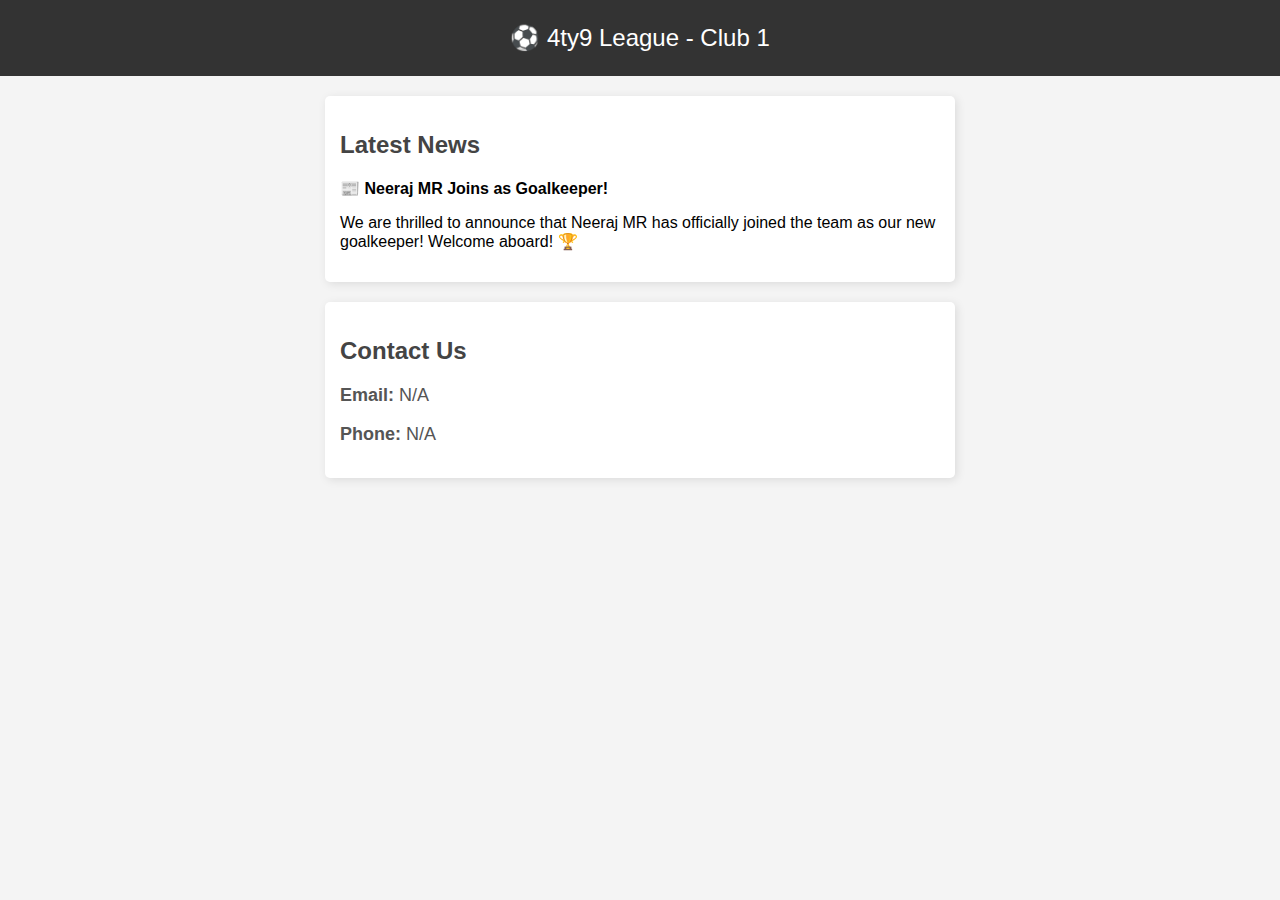
==== index.html @ e1094ca8 "Update index.html" ====
<!DOCTYPE html>
<html lang="en">
<head>
    <meta charset="UTF-8">
    <meta name="viewport" content="width=device-width, initial-scale=1.0">
    <title>4ty9 League - Club 1</title>
    <style>
        body {
            font-family: Arial, sans-serif;
            margin: 0;
            padding: 0;
            background-color: #f4f4f4;
        }
        header {
            background-color: #333;
            color: white;
            text-align: center;
            padding: 1em;
            font-size: 24px;
        }
        section {
            padding: 20px;
        }
        .news, .contact {
            background-color: white;
            margin: 20px auto;
            padding: 15px;
            border-radius: 5px;
            width: 80%;
            max-width: 600px;
            box-shadow: 2px 2px 10px rgba(0, 0, 0, 0.1);
        }
        h2 {
            color: #444;
        }
        .contact p {
            font-size: 18px;
            color: #555;
        }
    </style>
</head>
<body>

    <header>⚽ 4ty9 League - Club 1</header>

    <section class="news">
        <h2>Latest News</h2>
        <p><strong>📰 Neeraj MR Joins as Goalkeeper!</strong></p>
        <p>We are thrilled to announce that Neeraj MR has officially joined the team as our new goalkeeper! Welcome aboard! 🏆</p>
    </section>

    <section class="contact">
        <h2>Contact Us</h2>
        <p><strong>Email:</strong> N/A</p>
        <p><strong>Phone:</strong> N/A</p>
    </section>

</body>
</html>
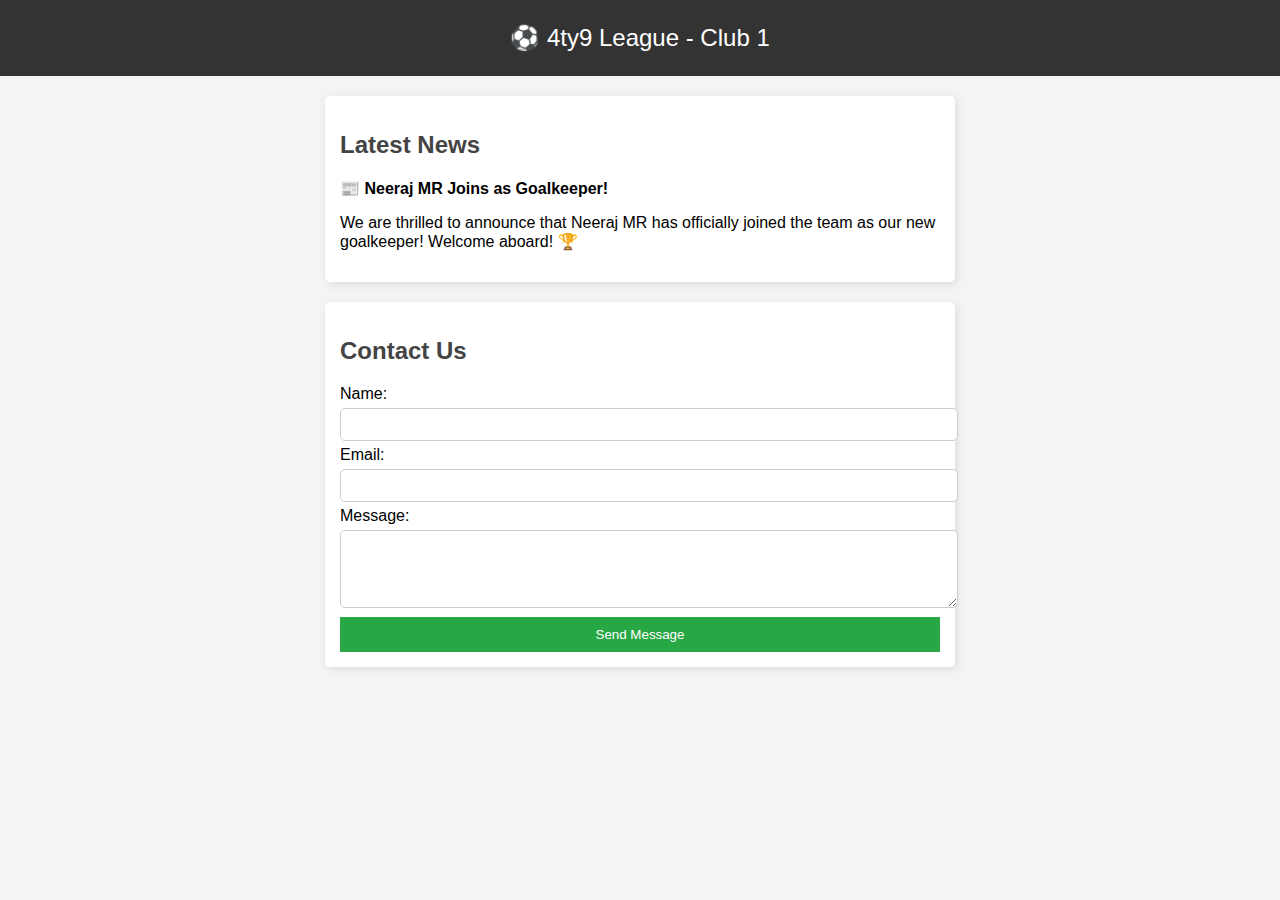
==== commit f92f2d41: "Update index.html" ====
--- a/index.html
+++ b/index.html
@@ -33,9 +33,23 @@
         h2 {
             color: #444;
         }
-        .contact p {
-            font-size: 18px;
-            color: #555;
+        input, textarea {
+            width: 100%;
+            padding: 8px;
+            margin: 5px 0;
+            border: 1px solid #ccc;
+            border-radius: 5px;
+        }
+        button {
+            background-color: #28a745;
+            color: white;
+            border: none;
+            padding: 10px;
+            cursor: pointer;
+            width: 100%;
+        }
+        button:hover {
+            background-color: #218838;
         }
     </style>
 </head>
@@ -51,8 +65,18 @@
 
     <section class="contact">
         <h2>Contact Us</h2>
-        <p><strong>Email:</strong> N/A</p>
-        <p><strong>Phone:</strong> N/A</p>
+        <form action="YOUR_FORMSPREE_ENDPOINT" method="POST">
+            <label for="name">Name:</label>
+            <input type="text" id="name" name="name" required>
+
+            <label for="email">Email:</label>
+            <input type="email" id="email" name="email" required>
+
+            <label for="message">Message:</label>
+            <textarea id="message" name="message" rows="4" required></textarea>
+
+            <button type="submit">Send Message</button>
+        </form>
     </section>
 
 </body>
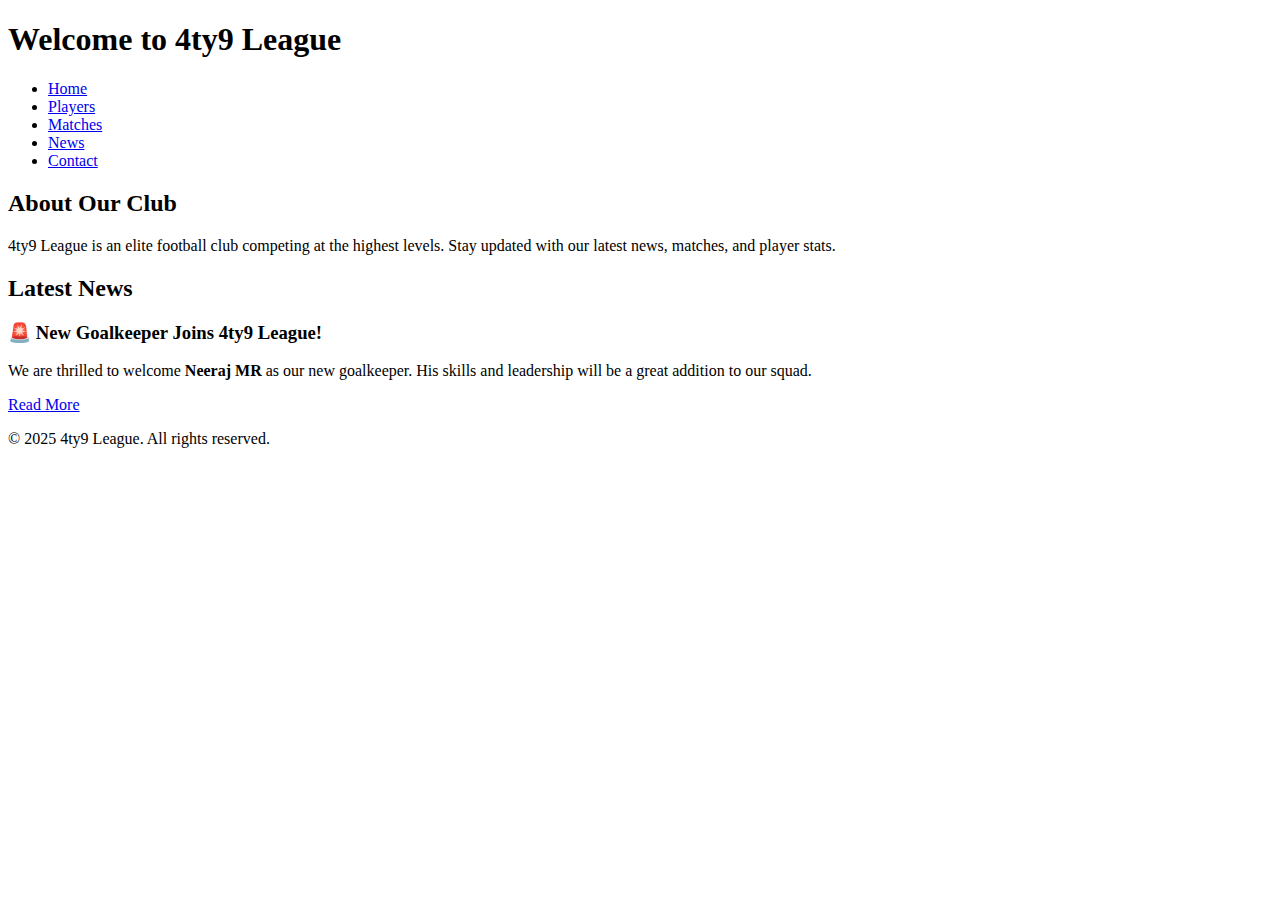
==== commit 5611ac23: "Update index.html" ====
--- a/index.html
+++ b/index.html
@@ -3,81 +3,39 @@
 <head>
     <meta charset="UTF-8">
     <meta name="viewport" content="width=device-width, initial-scale=1.0">
-    <title>4ty9 League - Club 1</title>
-    <style>
-        body {
-            font-family: Arial, sans-serif;
-            margin: 0;
-            padding: 0;
-            background-color: #f4f4f4;
-        }
-        header {
-            background-color: #333;
-            color: white;
-            text-align: center;
-            padding: 1em;
-            font-size: 24px;
-        }
-        section {
-            padding: 20px;
-        }
-        .news, .contact {
-            background-color: white;
-            margin: 20px auto;
-            padding: 15px;
-            border-radius: 5px;
-            width: 80%;
-            max-width: 600px;
-            box-shadow: 2px 2px 10px rgba(0, 0, 0, 0.1);
-        }
-        h2 {
-            color: #444;
-        }
-        input, textarea {
-            width: 100%;
-            padding: 8px;
-            margin: 5px 0;
-            border: 1px solid #ccc;
-            border-radius: 5px;
-        }
-        button {
-            background-color: #28a745;
-            color: white;
-            border: none;
-            padding: 10px;
-            cursor: pointer;
-            width: 100%;
-        }
-        button:hover {
-            background-color: #218838;
-        }
-    </style>
+    <title>4ty9 League - Home</title>
+    <link rel="stylesheet" href="styles.css">
 </head>
 <body>
+    <header>
+        <h1>Welcome to 4ty9 League</h1>
+        <nav>
+            <ul>
+                <li><a href="index.html">Home</a></li>
+                <li><a href="players.html">Players</a></li>
+                <li><a href="schedule.html">Matches</a></li>
+                <li><a href="news.html">News</a></li>
+                <li><a href="contact.html">Contact</a></li>
+            </ul>
+        </nav>
+    </header>
 
-    <header>⚽ 4ty9 League - Club 1</header>
-
-    <section class="news">
-        <h2>Latest News</h2>
-        <p><strong>📰 Neeraj MR Joins as Goalkeeper!</strong></p>
-        <p>We are thrilled to announce that Neeraj MR has officially joined the team as our new goalkeeper! Welcome aboard! 🏆</p>
+    <section class="welcome">
+        <h2>About Our Club</h2>
+        <p>4ty9 League is an elite football club competing at the highest levels. Stay updated with our latest news, matches, and player stats.</p>
     </section>
 
-    <section class="contact">
-        <h2>Contact Us</h2>
-        <form action="YOUR_FORMSPREE_ENDPOINT" method="POST">
-            <label for="name">Name:</label>
-            <input type="text" id="name" name="name" required>
-
-            <label for="email">Email:</label>
-            <input type="email" id="email" name="email" required>
-
-            <label for="message">Message:</label>
-            <textarea id="message" name="message" rows="4" required></textarea>
-
-            <button type="submit">Send Message</button>
-        </form>
+    <section class="latest-news">
+        <h2>Latest News</h2>
+        <div class="news-card">
+            <h3>🚨 New Goalkeeper Joins 4ty9 League!</h3>
+            <p>We are thrilled to welcome <strong>Neeraj MR</strong> as our new goalkeeper. His skills and leadership will be a great addition to our squad.</p>
+            <a href="news.html">Read More</a>
+        </div>
     </section>
 
+    <footer>
+        <p>© 2025 4ty9 League. All rights reserved.</p>
+    </footer>
 </body>
 </html>
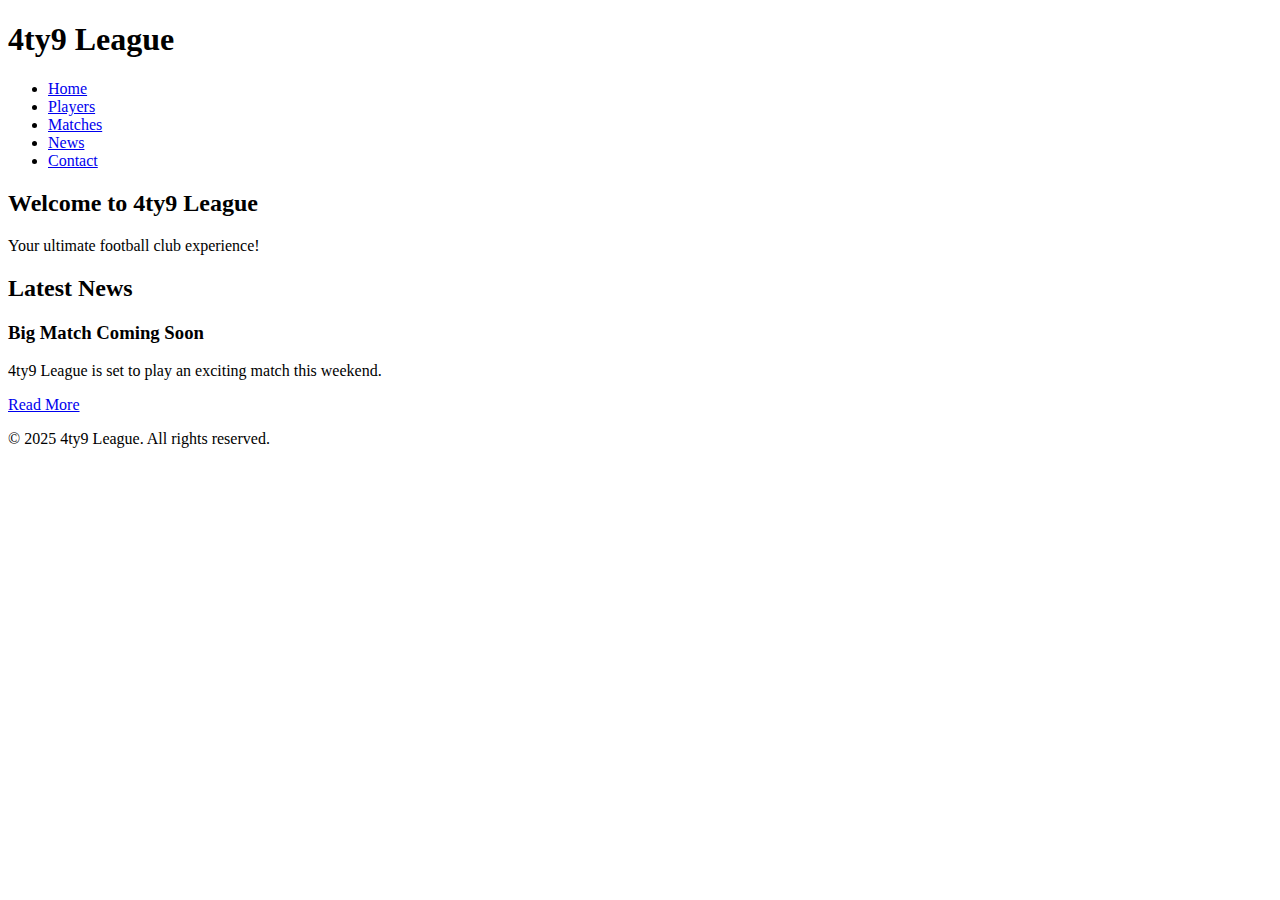
==== commit 75636dbe: "Update index.html" ====
--- a/index.html
+++ b/index.html
@@ -8,7 +8,7 @@
 </head>
 <body>
     <header>
-        <h1>Welcome to 4ty9 League</h1>
+        <h1>4ty9 League</h1>
         <nav>
             <ul>
                 <li><a href="index.html">Home</a></li>
@@ -19,21 +19,21 @@
             </ul>
         </nav>
     </header>
-
+    
     <section class="welcome">
-        <h2>About Our Club</h2>
-        <p>4ty9 League is an elite football club competing at the highest levels. Stay updated with our latest news, matches, and player stats.</p>
+        <h2>Welcome to 4ty9 League</h2>
+        <p>Your ultimate football club experience!</p>
     </section>
-
+    
     <section class="latest-news">
         <h2>Latest News</h2>
         <div class="news-card">
-            <h3>🚨 New Goalkeeper Joins 4ty9 League!</h3>
-            <p>We are thrilled to welcome <strong>Neeraj MR</strong> as our new goalkeeper. His skills and leadership will be a great addition to our squad.</p>
+            <h3>Big Match Coming Soon</h3>
+            <p>4ty9 League is set to play an exciting match this weekend.</p>
             <a href="news.html">Read More</a>
         </div>
     </section>
-
+    
     <footer>
         <p>© 2025 4ty9 League. All rights reserved.</p>
     </footer>
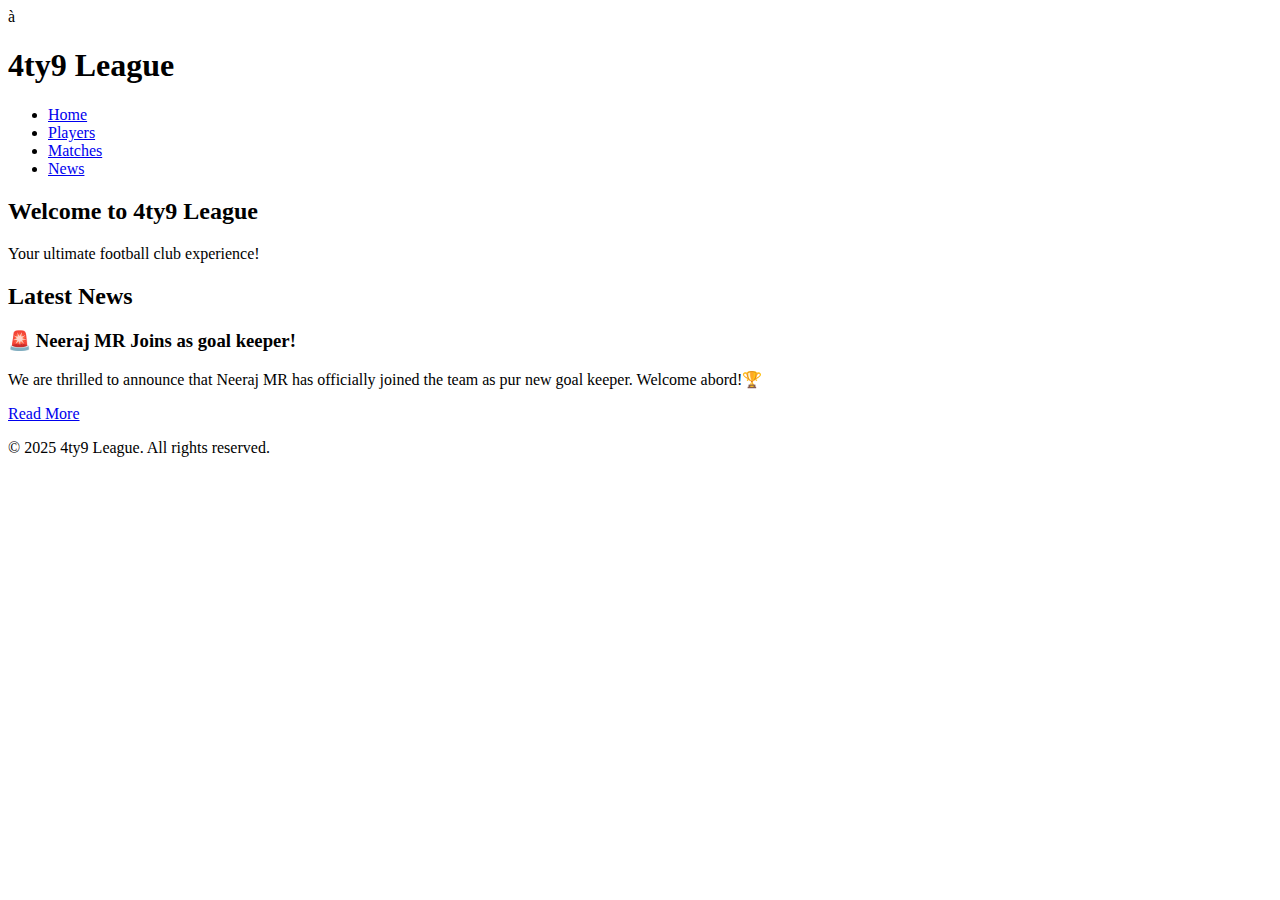
==== commit f36b0c92: "Update index.html" ====
--- a/index.html
+++ b/index.html
@@ -1,4 +1,4 @@
-<!DOCTYPE html>
+à<!DOCTYPE html>
 <html lang="en">
 <head>
     <meta charset="UTF-8">
@@ -15,7 +15,6 @@
                 <li><a href="players.html">Players</a></li>
                 <li><a href="schedule.html">Matches</a></li>
                 <li><a href="news.html">News</a></li>
-                <li><a href="contact.html">Contact</a></li>
             </ul>
         </nav>
     </header>
@@ -28,8 +27,10 @@
     <section class="latest-news">
         <h2>Latest News</h2>
         <div class="news-card">
-            <h3>Big Match Coming Soon</h3>
-            <p>4ty9 League is set to play an exciting match this weekend.</p>
+            <h3>🚨 Neeraj MR Joins as goal keeper!</h3>
+            <p>We are thrilled to announce that Neeraj 
+            MR has officially joined the team as pur new 
+            goal keeper. Welcome abord!🏆</p>
             <a href="news.html">Read More</a>
         </div>
     </section>
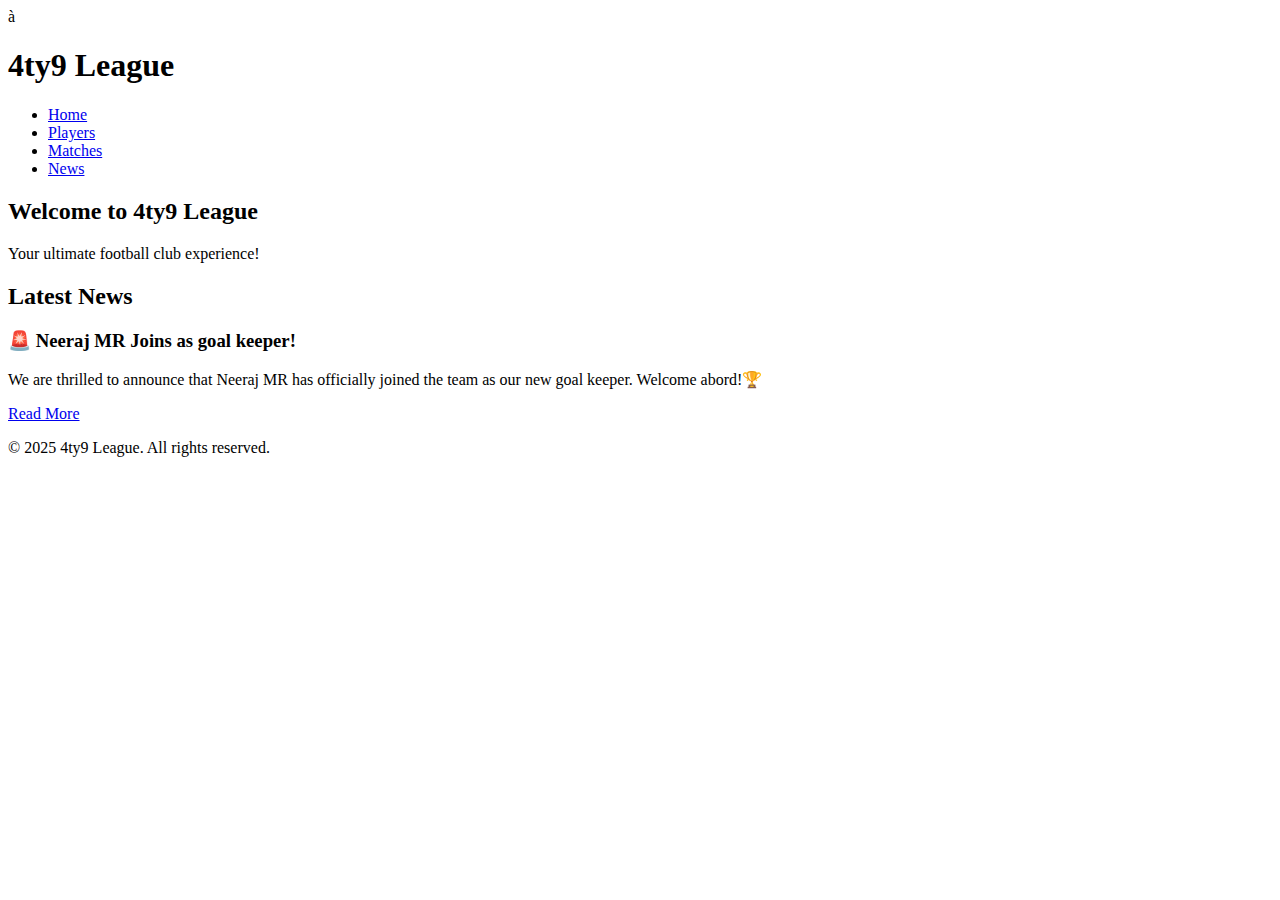
==== commit cbceeccf: "Update index.html" ====
--- a/index.html
+++ b/index.html
@@ -29,7 +29,7 @@
         <div class="news-card">
             <h3>🚨 Neeraj MR Joins as goal keeper!</h3>
             <p>We are thrilled to announce that Neeraj 
-            MR has officially joined the team as pur new 
+            MR has officially joined the team as our new 
             goal keeper. Welcome abord!🏆</p>
             <a href="news.html">Read More</a>
         </div>
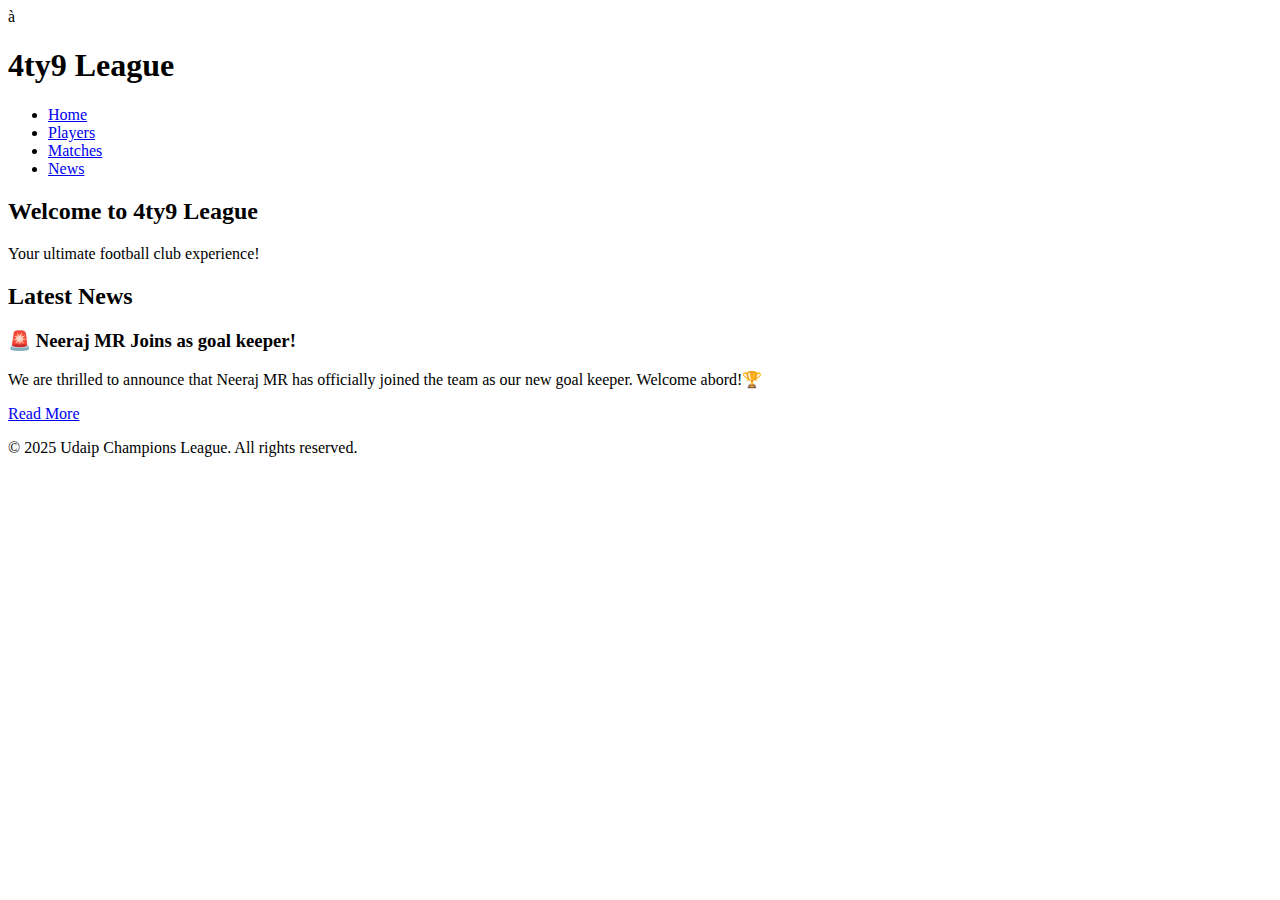
==== commit ecebe78f: "Update index.html" ====
--- a/index.html
+++ b/index.html
@@ -36,7 +36,7 @@
     </section>
     
     <footer>
-        <p>© 2025 4ty9 League. All rights reserved.</p>
+        <p>© 2025 Udaip Champions League. All rights reserved.</p>
     </footer>
 </body>
 </html>
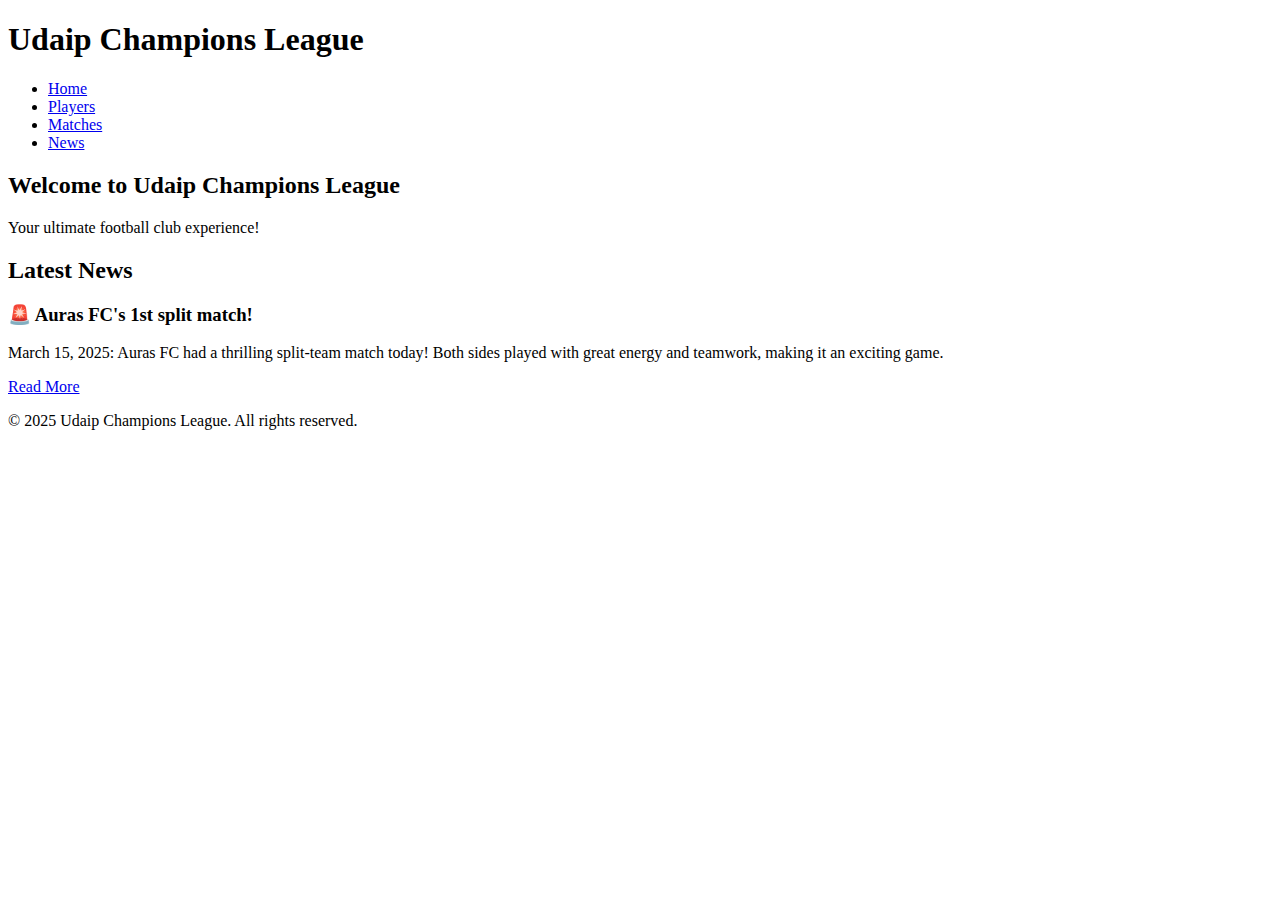
==== commit e25e0e38: "Update index.html" ====
--- a/index.html
+++ b/index.html
@@ -1,14 +1,14 @@
-à<!DOCTYPE html>
+<!DOCTYPE html>
 <html lang="en">
 <head>
     <meta charset="UTF-8">
     <meta name="viewport" content="width=device-width, initial-scale=1.0">
-    <title>4ty9 League - Home</title>
+    <title>Udaip Champions League - Home</title>
     <link rel="stylesheet" href="styles.css">
 </head>
 <body>
     <header>
-        <h1>4ty9 League</h1>
+        <h1>Udaip Champions League</h1>
         <nav>
             <ul>
                 <li><a href="index.html">Home</a></li>
@@ -20,17 +20,15 @@
     </header>
     
     <section class="welcome">
-        <h2>Welcome to 4ty9 League</h2>
+        <h2>Welcome to Udaip Champions League</h2>
         <p>Your ultimate football club experience!</p>
     </section>
     
     <section class="latest-news">
         <h2>Latest News</h2>
         <div class="news-card">
-            <h3>🚨 Neeraj MR Joins as goal keeper!</h3>
-            <p>We are thrilled to announce that Neeraj 
-            MR has officially joined the team as our new 
-            goal keeper. Welcome abord!🏆</p>
+            <h3>🚨 Auras FC's 1st split match!</h3>
+            <p>March 15, 2025: Auras FC had a thrilling split-team match today! Both sides played with great energy and teamwork, making it an exciting game.</p>
             <a href="news.html">Read More</a>
         </div>
     </section>
